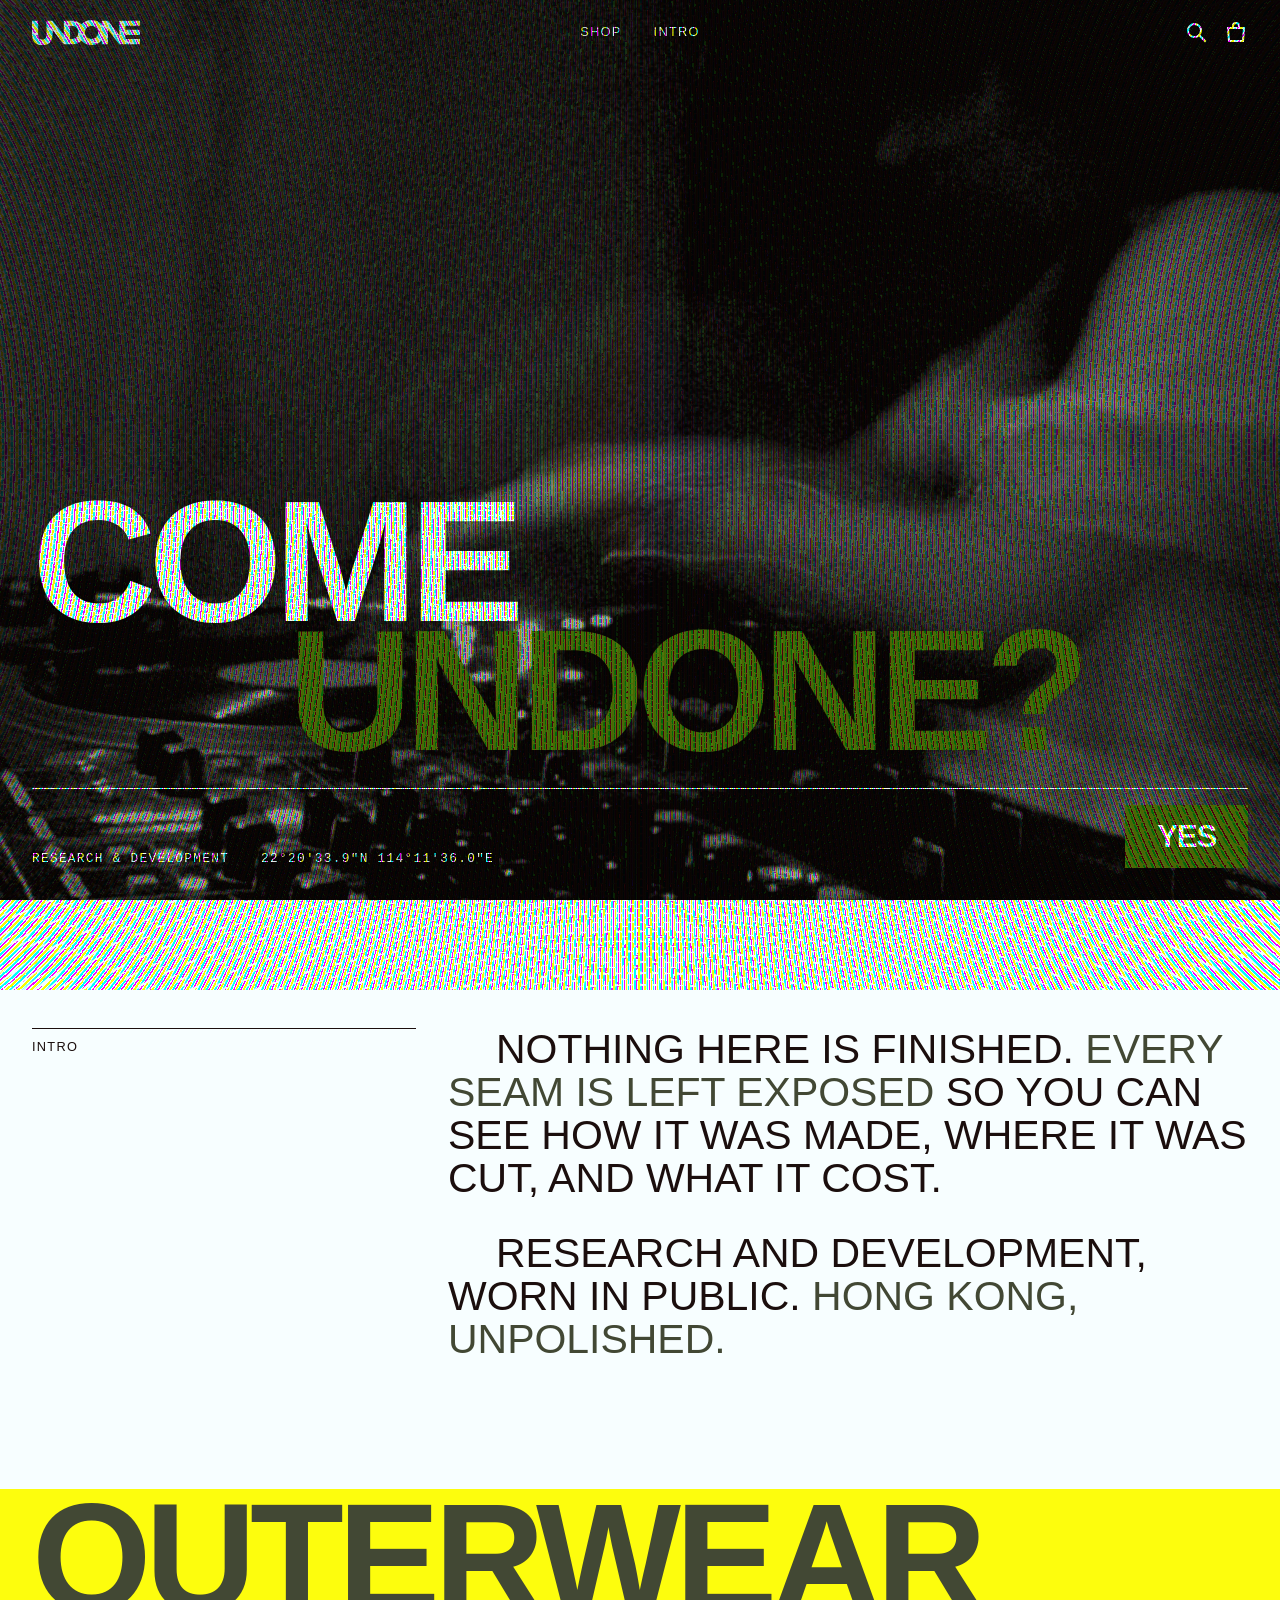
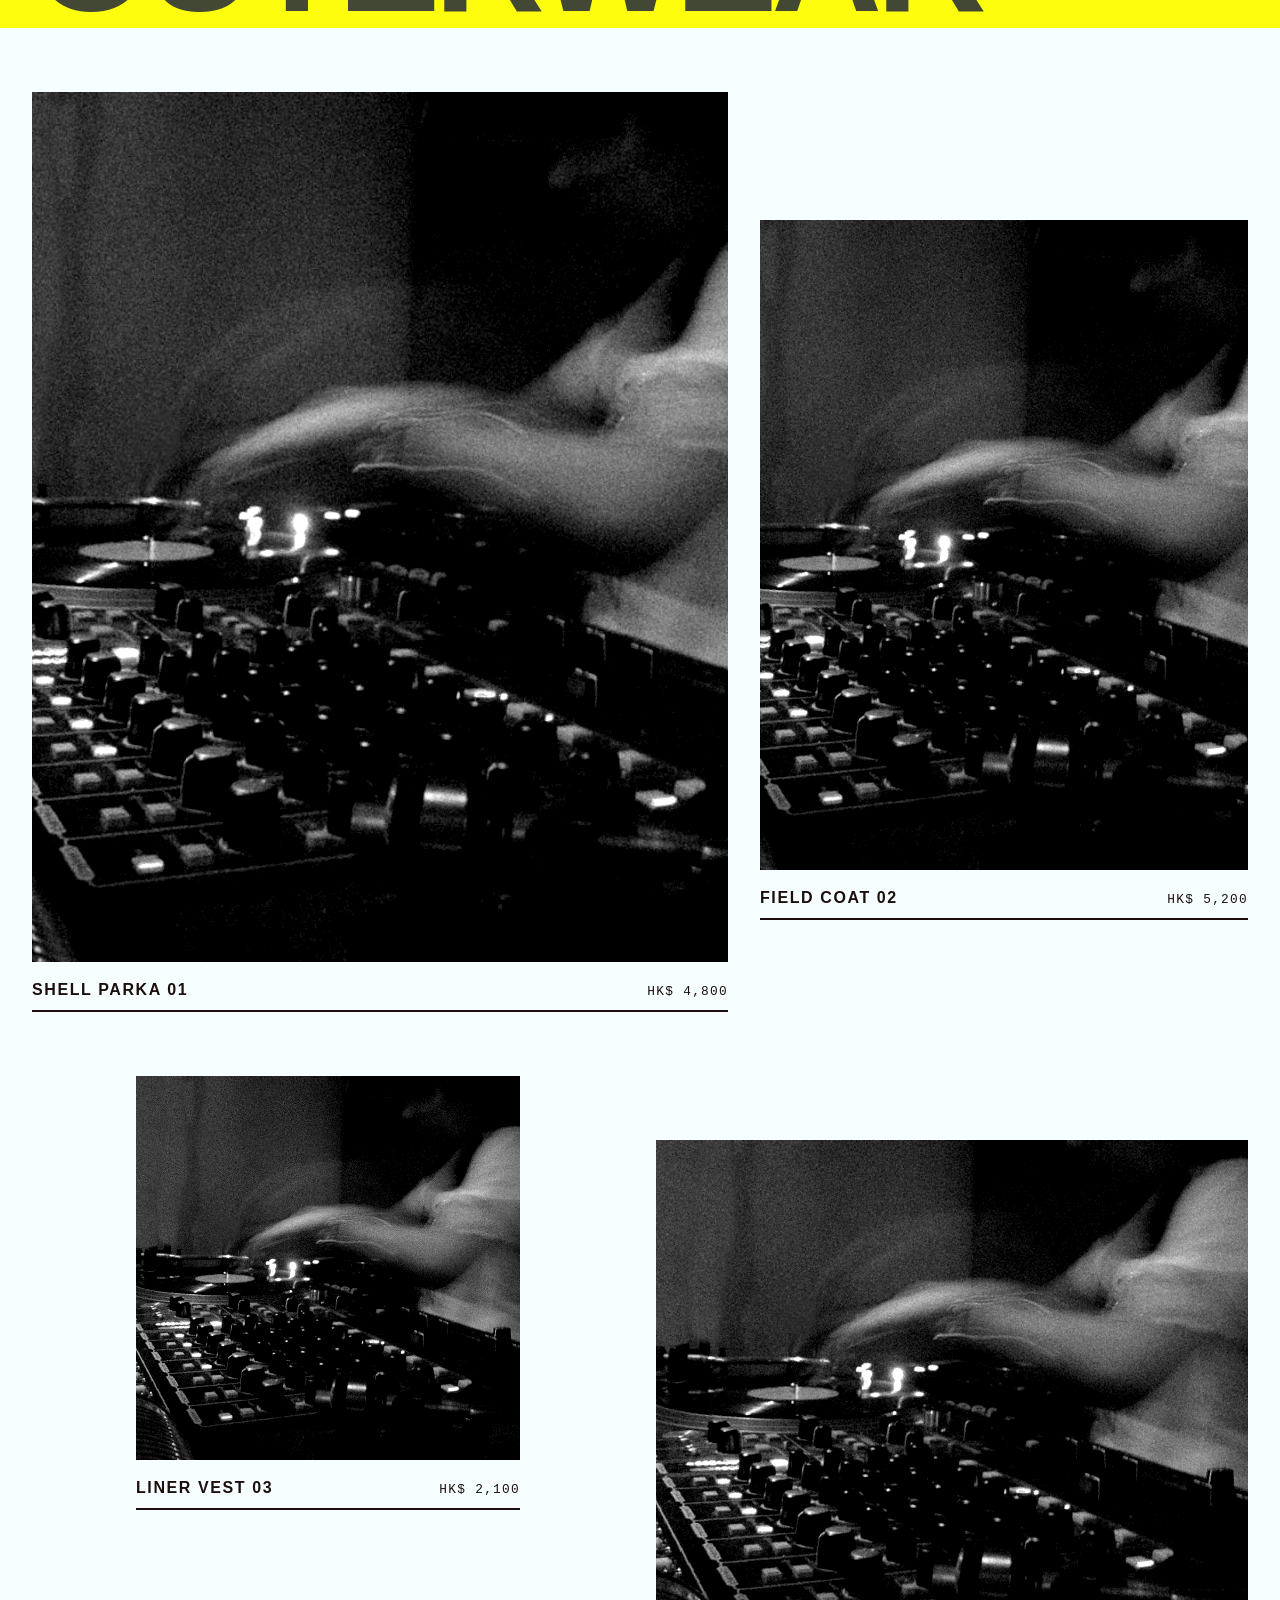
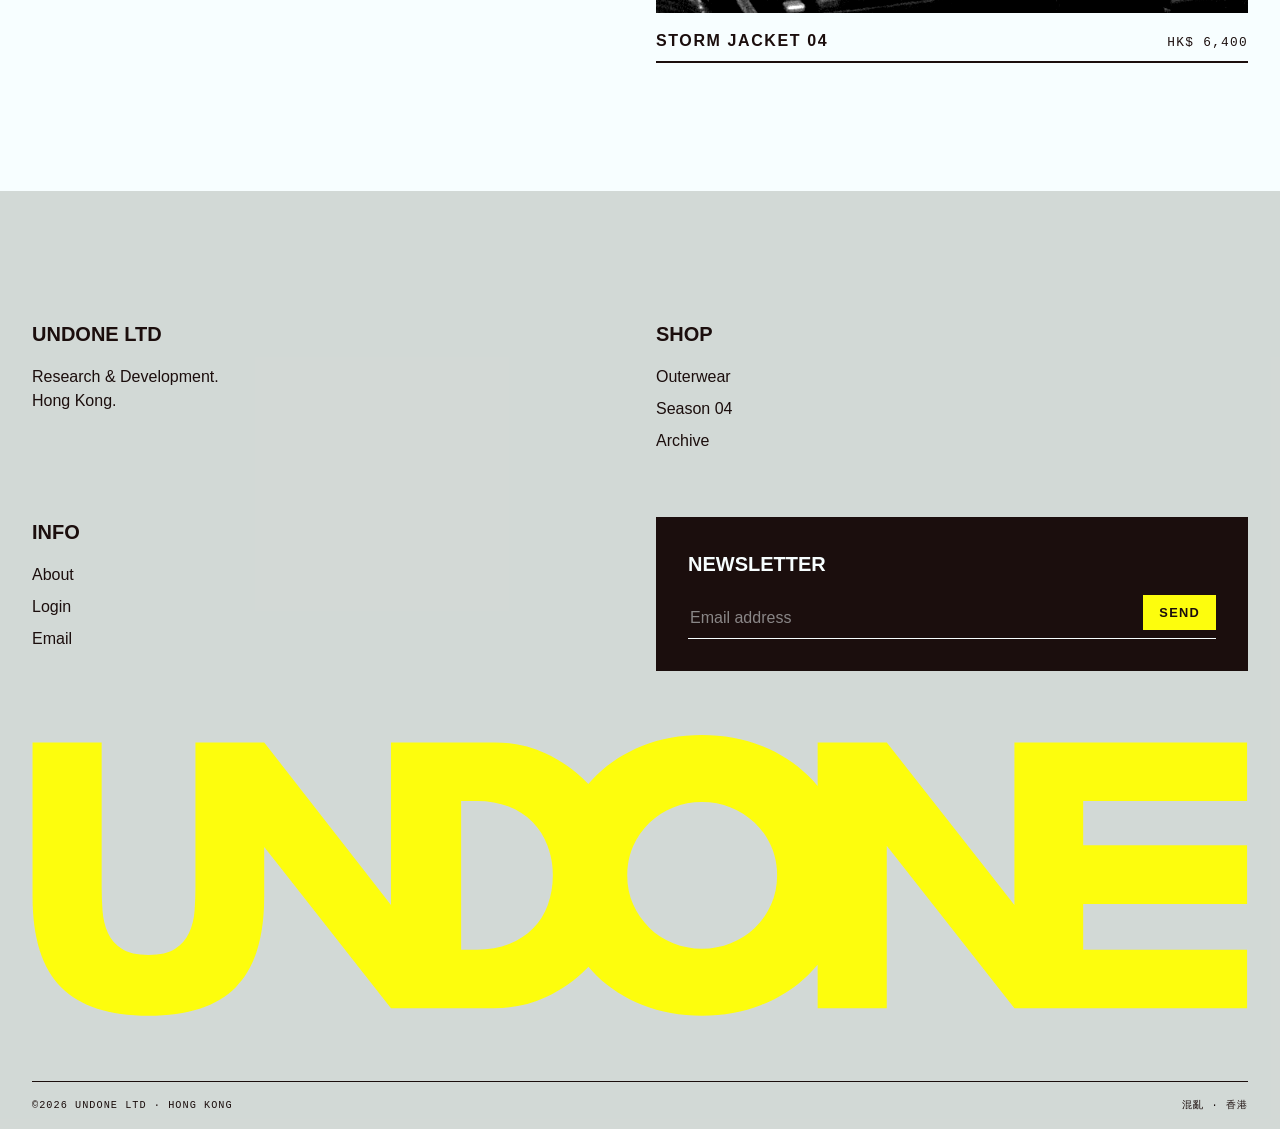
==== index-new.html @ 6b734c32 "new beta" ====
<!DOCTYPE html>
<html lang="en">
	<head>
		<meta charset="UTF-8">
		<meta name="viewport" content="width=device-width, initial-scale=1, viewport-fit=cover">
		<title>Undone Limited</title>
		<meta name="description" content="Undone Ltd — Research & Development. Hong Kong.">
		<meta name="robots" content="noindex">
		<link rel="canonical" href="https://undoneltd.com/">

		<meta name="color-scheme" content="light">
		<meta name="theme-color" content="#1B0E0D">

		<meta property="og:type" content="website">
		<meta property="og:url" content="https://undoneltd.com/">
		<meta property="og:title" content="Undone Limited">
		<meta property="og:description" content="Research & Development. Hong Kong.">
		<meta property="og:image" content="https://undoneltd.com/assets/img/undone-og.png">
		<meta property="og:image:width" content="1200">
		<meta property="og:image:height" content="630">
		<meta property="og:image:alt" content="Undone Limited logo">
		<meta name="twitter:card" content="summary_large_image">

		<link rel="icon" href="assets/favicon/favicon.ico" sizes="any">
		<link rel="icon" type="image/png" sizes="32x32" href="assets/favicon/favicon-32x32.png">
		<link rel="icon" type="image/png" sizes="16x16" href="assets/favicon/favicon-16x16.png">
		<link rel="apple-touch-icon" href="assets/favicon/apple-touch-icon.png">
		<link rel="manifest" href="assets/favicon/site.webmanifest">

		<link rel="preload" href="assets/fonts/ClashGrotesk-Bold.woff2" as="font" type="font/woff2" crossorigin>
		<link rel="stylesheet" href="assets/css/reset.css">
		<link rel="stylesheet" href="assets/css/style-new.css">
		<script src="assets/js/background.js" defer></script>
		<script src="assets/js/crt.js" defer></script>
		<script src="assets/js/main-new.js" defer></script>
	</head>
	<body>
		<header data-contents="nav">
			<a data-contents="brand" href="#" aria-label="Undone Limited — home"></a>
			<div data-contents="nav-links" role="navigation" aria-label="Primary">
				<a href="#shop">Shop</a>
				<a href="#intro">Intro</a>
			</div>
			<div data-contents="nav-icons">
				<a data-contents="icon-search" href="#" aria-label="Search"></a>
				<a data-contents="icon-cart" href="#" aria-label="Cart"></a>
			</div>
		</header>

		<main>
<!------------------------>
			<header data-contents="hero">
				<figure data-contents="hero-image">
					<img src="assets/img/anon.jpg" alt="" width="800" height="800" fetchpriority="high">
				</figure>
				<div data-contents="hero-content">
					<div data-contents="split-headline" role="heading" aria-level="1">
						<div>Come</div>
						<div>Undone?</div>
					</div>
					<div data-contents="hero-bar">
						<div data-contents="hero-meta">
							<p>Research & Development</p>
							<p>22°20'33.9"N 114°11'36.0"E</p>
						</div>
						<a data-contents="cta" href="#shop">Yes</a>
					</div>
				</div>
			</header>
<!------------------------>
			<article data-contents="intro" id="intro">
				<h2 data-contents="label">intro</h2>
				<div data-contents="statement">
					<p>Nothing here is finished.</p>
					<p data-contents="highlight">Every seam is left exposed</p>
					<p>so you can see how it was made, where it was cut, and what it cost.</p>
				</div>
				<div data-contents="statement">
					<p>Research and development, worn in public.</p>
					<p data-contents="highlight">Hong Kong, unpolished.</p>
				</div>
			</article>
<!------------------------>
			<div data-contents="divider">
				<h2>Outerwear</h2>
			</div>
<!------------------------>
			<div data-contents="products" id="shop">
				<article data-contents="product">
					<a href="#">
						<figure>
							<img src="assets/img/anon.jpg" alt="Shell Parka 01" width="800" height="800" loading="lazy">
							<p data-contents="badge">Quick View</p>
						</figure>
						<div data-contents="product-meta">
							<h3>Shell Parka 01</h3>
							<p>HK$ 4,800</p>
						</div>
					</a>
				</article>
				<article data-contents="product">
					<a href="#">
						<figure>
							<img src="assets/img/anon.jpg" alt="Field Coat 02" width="800" height="800" loading="lazy">
							<p data-contents="badge">Quick View</p>
						</figure>
						<div data-contents="product-meta">
							<h3>Field Coat 02</h3>
							<p>HK$ 5,200</p>
						</div>
					</a>
				</article>
				<article data-contents="product">
					<a href="#">
						<figure>
							<img src="assets/img/anon.jpg" alt="Liner Vest 03" width="800" height="800" loading="lazy">
							<p data-contents="badge">Quick View</p>
						</figure>
						<div data-contents="product-meta">
							<h3>Liner Vest 03</h3>
							<p>HK$ 2,100</p>
						</div>
					</a>
				</article>
				<article data-contents="product">
					<a href="#">
						<figure>
							<img src="assets/img/anon.jpg" alt="Storm Jacket 04" width="800" height="800" loading="lazy">
							<p data-contents="badge">Quick View</p>
						</figure>
						<div data-contents="product-meta">
							<h3>Storm Jacket 04</h3>
							<p>HK$ 6,400</p>
						</div>
					</a>
				</article>
			</div>
<!------------------------>
			<canvas data-contents="crt" aria-hidden="true"></canvas>
		</main>

		<footer data-contents="footer">
			<div>
				<h4>Undone Ltd</h4>
				<p>Research &amp; Development.</p>
				<p>Hong Kong.</p>
			</div>
			<div>
				<h4>Shop</h4>
				<div data-contents="footer-links">
					<a href="#shop">Outerwear</a>
					<a href="#">Season 04</a>
					<a href="#">Archive</a>
				</div>
			</div>
			<div>
				<h4>Info</h4>
				<div data-contents="footer-links">
					<a href="#intro">About</a>
					<a href="#">Login</a>
					<a href="#" data-u="info" data-d="undoneltd.com">Email</a>
				</div>
			</div>
			<form data-contents="newsletter" action="#" method="post">
				<h4>Newsletter</h4>
				<div data-contents="field">
					<input type="email" name="email" placeholder="Email address" aria-label="Email address" autocomplete="email" required>
					<button type="submit">Send</button>
				</div>
			</form>
			<div data-contents="ghost" aria-hidden="true"></div>
			<div data-contents="legal">
				<p>&copy;2026 Undone Ltd · Hong Kong</p><p>混亂 · 香港</p>
			</div>
		</footer>

		<div data-contents="noise" aria-hidden="true"></div>
	</body>
</html>
---- assets/css/style-new.css ----
/*==============================

Fonts (self-hosted, Fontshare / ITF Free Font License)

===============================*/

@font-face {
    font-family: "Clash Grotesk";
    src: url("../fonts/ClashGrotesk-Medium.woff2") format("woff2");
    font-weight: 500;
    font-display: swap;
}

@font-face {
    font-family: "Clash Grotesk";
    src: url("../fonts/ClashGrotesk-Bold.woff2") format("woff2");
    font-weight: 700;
    font-display: swap;
}

@font-face {
    font-family: "General Sans";
    src: url("../fonts/GeneralSans-Regular.woff2") format("woff2");
    font-weight: 400;
    font-display: swap;
}

@font-face {
    font-family: "General Sans";
    src: url("../fonts/GeneralSans-Medium.woff2") format("woff2");
    font-weight: 500;
    font-display: swap;
}

@font-face {
    font-family: "General Sans";
    src: url("../fonts/GeneralSans-Bold.woff2") format("woff2");
    font-weight: 700;
    font-display: swap;
}

/*==============================

Tokens

===============================*/

:root {
    /* Palette */
    --paper-rgb: 247 254 255;   /* #F7FEFF -  rgb(247 254 255) */
    --ink-rgb: 27 14 13;        /* #1B0E0D - rgb(27 14 13) */
    --accent-rgb: 76 106 11;     /* #4C6A0B  - rgb(76 106 11)*/
    --neon-rgb: 253 253 13;     /* #FDFD0D - rgb(253 253 13) */
    --deep-rgb: 66 72 52;       /* #424834  - rgb(66 72 52)*/
    --rule-rgb: 174 227 18;    /* #AEE312 - rgb(174 227 18) */

    --c-paper: rgb(var(--paper-rgb));
    --c-ink: rgb(var(--ink-rgb));
    --c-accent: rgb(var(--accent-rgb));
    --c-neon: rgb(var(--neon-rgb));
    --c-deep: rgb(var(--deep-rgb));
    --c-rule: rgb(var(--rule-rgb));
    --c-muted: rgb(var(--paper-rgb) / 0.5);
    --smoke: rgb(var(--deep-rgb) / 0.2);

    /* Scale: everything derives from these two */
    --unit: 1rem;
    --ratio: 1.25;

    --sp-1: calc(var(--unit) * 0.25);
    --sp-2: calc(var(--unit) * 0.5);
    --sp-3: var(--unit);
    --sp-4: calc(var(--unit) * 2);
    --sp-5: calc(var(--unit) * 4);
    --sp-6: calc(var(--unit) * 8);

    --fs-0: var(--unit);
    --fs--1: calc(var(--fs-0) / var(--ratio));
    --fs--2: calc(var(--fs--1) / var(--ratio));
    --fs-1: calc(var(--fs-0) * var(--ratio));
    --fs-2: calc(var(--fs-1) * var(--ratio));
    --fs-3: calc(var(--fs-2) * var(--ratio));
    --fs-4: calc(var(--fs-3) * var(--ratio));
    --fs-5: calc(var(--fs-4) * var(--ratio));

    --fs-hero: 13.5vw;
    --fs-divider: 12vw;
    --indent-hero: 20vw;
    --indent-text: calc(var(--unit) * 3);

    --gutter: var(--sp-4);
    --nav-h: var(--sp-5);
    --icon: calc(var(--unit) * 1.5);
    --rule: calc(var(--unit) / 16);
    --underline: calc(var(--rule) * 2);

    /* Typography */
    --font-display: "Clash Grotesk", "Helvetica Neue", sans-serif;
    --font-body: "General Sans", "Helvetica Neue", sans-serif;
    --font-mono: ui-monospace, "SF Mono", Menlo, monospace;
    --lh-split: 0.75;
    --lh-display: 0.85;
    --lh-body: 1.5;
    --track-split: -0.05em;
    --track-display: -0.04em;
    --track-wide: 0.1em;

    /* Motion */
    --t-fast: 150ms;
    --t-slow: 300ms;
    --ease-out: cubic-bezier(0.165, 0.84, 0.44, 1);
    --bg-trans: calc(0.3ms * var(--bg-t, 800));
    --bg-ease: linear(0, 0.108, 0.328, 0.555, 0.742, 0.875, 0.959, 1.005, 1.024, 1.028, 1.025, 1.018, 1.012, 1.007, 1.003, 1.001, 1, 0.999, 0.999, 0.999, 1);

    /* Texture & imagery */
    --img-filter: grayscale(1) contrast(1.35);
    --noise-opacity: 0.17;
    --crt-opacity: 0.17;
    --noise: url("data:image/svg+xml,%3Csvg xmlns='http://www.w3.org/2000/svg' width='256' height='256'%3E%3Cfilter id='n'%3E%3CfeTurbulence type='fractalNoise' baseFrequency='0.9' numOctaves='3' stitchTiles='stitch'/%3E%3C/filter%3E%3Crect width='100%25' height='100%25' filter='url(%23n)'/%3E%3C/svg%3E");
    --icon-search: url("data:image/svg+xml,%3Csvg xmlns='http://www.w3.org/2000/svg' viewBox='0 0 24 24' fill='none' stroke='black' stroke-width='2' stroke-linecap='square'%3E%3Ccircle cx='10.5' cy='10.5' r='6.5'/%3E%3Cpath d='M15.5 15.5 21 21'/%3E%3C/svg%3E");
    --icon-cart: url("data:image/svg+xml,%3Csvg xmlns='http://www.w3.org/2000/svg' viewBox='0 0 24 24' fill='none' stroke='black' stroke-width='2' stroke-linecap='square'%3E%3Cpath d='M4 8h16l-1 13H5z'/%3E%3Cpath d='M9 8V6a3 3 0 0 1 6 0v2'/%3E%3C/svg%3E");
}

@media (width < 35rem) {
    :root {
        --fs-hero: 16vw;
        --gutter: var(--sp-3);
        --nav-h: calc(var(--unit) * 3.5);
    }
}

@media (width > 80rem) {
    :root {
        --unit: 1.125rem;
        --gutter: calc(var(--unit) * 3);
    }
}

/*==============================

Base

===============================*/

html {
    background-color: var(--c-paper);
    color: var(--c-ink);
    font-family: var(--font-body);
    font-size: 100%;
    line-height: var(--lh-body);
    text-rendering: optimizeLegibility;
}

body {
    overflow-x: clip;
}

a {
    color: inherit;
    text-decoration: none;
}

img {
    width: 100%;
    height: 100%;
    object-fit: cover;
    filter: var(--img-filter);
}

:focus-visible {
    outline: var(--underline) solid var(--c-accent);
    outline-offset: var(--sp-1);
}

/*==============================

Background animation (from style.css)

===============================*/

body::before {
    content: "";
    position: fixed;
    inset: 0;
    z-index: -10;
    background-color: var(--smoke);
    mask: url("../../assets/img/logo4.svg") no-repeat;
    mask-size: auto calc(var(--bg-zoom, 3) * 30%);
    mask-position: var(--bg-x, 50%) var(--bg-y, 50%);
    transform: rotate(180deg);
    transition:
        mask-position var(--bg-trans) var(--bg-ease),
        mask-size var(--bg-trans) var(--bg-ease);
}

body::after {
    content: "";
    position: fixed;
    inset: 0;
    z-index: -5;
    pointer-events: none;
    -webkit-backdrop-filter: blur(var(--bg-b, 40px));
    backdrop-filter: blur(var(--bg-b, 40px));
    transition: backdrop-filter var(--bg-trans) var(--bg-ease);
}

main::before {
    content: "";
    position: fixed;
    inset: 0;
    z-index: -1;
    background-color: var(--smoke);
    mask: url("../../assets/img/logo4.svg") no-repeat;
    mask-size: auto calc(var(--bg-zoom, 3) * 50%);
    mask-position: var(--bg-x, 50%) var(--bg-y, 50%);
    transition:
        mask-position var(--bg-trans) var(--bg-ease),
        mask-size var(--bg-trans) var(--bg-ease);
}

[data-contents="crt"] {
    --crt-overscan: 10;
    position: fixed;
    top: calc(-1 * var(--crt-overscan) * var(--vh-lock, 100lvh) / 100);
    left: calc(-1 * var(--crt-overscan) * 100lvw / 100);
    width: calc(100lvw * (1 + 2 * var(--crt-overscan) / 100));
    height: calc(var(--vh-lock, 100lvh) * (1 + 2 * var(--crt-overscan) / 100));
    max-width: none;
    z-index: 100;
    pointer-events: none;
    opacity: var(--crt-opacity);
    mix-blend-mode: color-dodge;
}

[data-contents="crt"][data-gl] {
    background-image: none;
}

/*==============================

Texture overlay

===============================*/

[data-contents="noise"] {
    position: fixed;
    inset: 0;
    width: 100lvw;
    height: var(--vh-lock, 100lvh);
    z-index: 50;
    pointer-events: none;
    opacity: var(--noise-opacity);
    mix-blend-mode: multiply;
    background-image: var(--noise);
}

/*==============================

Navigation

===============================*/

[data-contents="nav"] {
    position: fixed;
    inset: 0 0 auto;
    z-index: 40;
    height: var(--nav-h);
    display: grid;
    grid-template-columns: 1fr auto 1fr;
    align-items: center;
    padding-inline: var(--gutter);
    color: var(--c-paper);
    mix-blend-mode: difference;
}

[data-contents="brand"] {
    justify-self: start;
    height: var(--fs-2);
    aspect-ratio: 441 / 102;
    background-color: currentColor;
    mask: url("../img/logo5.svg") left center / contain no-repeat;
}

[data-contents="nav-links"] {
    display: flex;
    gap: var(--sp-4);
    font-size: var(--fs--1);
    font-weight: 500;
    letter-spacing: var(--track-wide);
    text-transform: uppercase;
}

[data-contents="nav-icons"] {
    justify-self: end;
    display: flex;
    gap: var(--sp-3);
}

[data-contents^="icon-"] {
    width: var(--icon);
    height: var(--icon);
    background-color: currentColor;
    mask: var(--glyph) center / contain no-repeat;
}

[data-contents="icon-search"] { --glyph: var(--icon-search); }
[data-contents="icon-cart"]   { --glyph: var(--icon-cart); }

/* Neon underline links */
:is([data-contents="nav-links"], [data-contents="footer-links"]) a {
    position: relative;
    width: fit-content;
}

:is([data-contents="nav-links"], [data-contents="footer-links"]) a::after {
    content: "";
    position: absolute;
    inset: auto 0 calc(-1 * var(--sp-1));
    height: var(--underline);
    background-color: var(--c-neon);
    transform: scaleX(0);
    transform-origin: right;
    transition: transform var(--t-slow) var(--ease-out);
}

:is([data-contents="nav-links"], [data-contents="footer-links"]) a:is(:hover, :focus-visible)::after {
    transform: scaleX(1);
    transform-origin: left;
}

/*==============================

Hero

===============================*/

[data-contents="hero"] {
    position: relative;
    min-height: 100vh;
    min-height: var(--vh-static, 100svh);
    display: grid;
    align-content: end;
    padding: var(--nav-h) var(--gutter) var(--gutter);
    background-color: var(--c-ink);
    color: var(--c-paper);
    overflow: hidden;
}

[data-contents="hero-image"] {
    position: absolute;
    inset: 0 0 auto;
    height: 100vh;
    height: var(--vh-lock, 100lvh);
}

[data-contents="hero-image"] img {
    object-position: center top;
    opacity: 0.6;
}

[data-contents="hero-content"] {
    position: relative;
}

[data-contents="split-headline"] {
    font-family: var(--font-display);
    font-weight: 700;
    font-size: var(--fs-hero);
    line-height: var(--lh-split);
    letter-spacing: var(--track-split);
    text-transform: uppercase;
    white-space: nowrap;
}

[data-contents="split-headline"] > :nth-child(2) {
    padding-left: var(--indent-hero);
    color: var(--c-accent);
}

[data-contents="hero-bar"] {
    display: flex;
    flex-wrap: wrap;
    justify-content: space-between;
    align-items: end;
    gap: var(--sp-3);
    margin-top: var(--sp-4);
    padding-top: var(--sp-3);
    border-top: var(--rule) solid var(--c-paper);
}

[data-contents="hero-meta"] {
    display: flex;
    flex-wrap: wrap;
    gap: var(--sp-2) var(--sp-4);
    font-family: var(--font-mono);
    font-size: var(--fs--1);
    letter-spacing: var(--track-wide);
    text-transform: uppercase;
}

[data-contents="cta"] {
    padding: var(--sp-3) var(--sp-4);
    background-color: var(--c-accent);
    color: var(--c-paper);
    font-family: var(--font-display);
    font-weight: 700;
    font-size: var(--fs-3);
    line-height: 1;
    letter-spacing: var(--track-display);
    text-transform: uppercase;
    transition:
        background-color var(--t-fast) var(--ease-out),
        color var(--t-fast) var(--ease-out);
}

[data-contents="cta"]:is(:hover, :focus-visible) {
    background-color: var(--c-neon);
    color: var(--c-ink);
}

/*==============================

Manifesto

===============================*/

[data-contents="intro"] {
    display: grid;
    grid-template-columns: repeat(12, 1fr);
    gap: var(--sp-4) var(--gutter);
    padding: var(--sp-6) var(--gutter);
}

[data-contents="label"] {
    grid-column: 1 / span 4;
    align-self: start;
    padding-top: var(--sp-2);
    border-top: var(--rule) solid var(--c-ink);
    font-size: var(--fs--1);
    font-weight: 500;
    letter-spacing: var(--track-wide);
    text-transform: uppercase;
}

[data-contents="statement"] {
    grid-column: 5 / -1;
    font-family: var(--font-display);
    font-weight: 500;
    font-size: clamp(var(--fs-3), 3.2vw, var(--fs-5));
    line-height: 1.05;
    text-transform: uppercase;
    text-indent: var(--indent-text);
}

[data-contents="statement"] > p {
    display: inline;
}

[data-contents="highlight"] {
    color: var(--c-deep);
}

/*==============================

Category divider

===============================*/

[data-contents="divider"] {
    padding-block: var(--sp-1);
    background-color: var(--c-neon);
    overflow: hidden;
}

[data-contents="divider"] h2 {
    padding-inline: var(--gutter);
    color: var(--c-deep);
    font-family: var(--font-display);
    font-weight: 700;
    font-size: var(--fs-divider);
    line-height: var(--lh-display);
    letter-spacing: var(--track-display);
    text-transform: uppercase;
    white-space: nowrap;
}

/*==============================

Product grid

===============================*/

[data-contents="products"] {
    display: grid;
    grid-template-columns: repeat(12, 1fr);
    align-items: start;
    gap: var(--sp-5) var(--gutter);
    padding: var(--sp-5) var(--gutter) var(--sp-6);
}

[data-contents="product"]:nth-child(4n + 1) { grid-column: 1 / span 7; --aspect: 4 / 5; }
[data-contents="product"]:nth-child(4n + 2) { grid-column: 8 / span 5; --aspect: 3 / 4; margin-top: var(--sp-6); }
[data-contents="product"]:nth-child(4n + 3) { grid-column: 2 / span 4; --aspect: 1; }
[data-contents="product"]:nth-child(4n + 4) { grid-column: 7 / span 6; --aspect: 5 / 4; margin-top: var(--sp-5); }

[data-contents="product"] > a {
    display: block;
}

[data-contents="product"] figure {
    position: relative;
    aspect-ratio: var(--aspect);
    overflow: hidden;
    background-color: var(--c-ink);
}

[data-contents="product"] img {
    transform: scale(1.05);
    transition: transform var(--t-slow) var(--ease-out);
}

[data-contents="product-meta"] {
    display: flex;
    justify-content: space-between;
    align-items: baseline;
    gap: var(--sp-3);
    margin-top: var(--sp-2);
    padding-block: var(--sp-2);
    border-bottom: var(--underline) solid var(--c-ink);
    transition: border-color var(--t-fast) var(--ease-out);
}

[data-contents="product-meta"] h3 {
    font-size: var(--fs-0);
    font-weight: 700;
    letter-spacing: var(--track-wide);
    text-transform: uppercase;
}

[data-contents="product-meta"] p {
    font-family: var(--font-mono);
    font-size: var(--fs--1);
    letter-spacing: var(--track-wide);
}

[data-contents="product"]:is(:hover, :focus-within) img {
    transform: scale(1);
}

[data-contents="product"]:is(:hover, :focus-within) [data-contents="product-meta"] {
    border-color: var(--c-accent);
}

/* Neon interaction badge */
[data-contents="badge"] {
    position: absolute;
    top: var(--sp-3);
    right: var(--sp-3);
    padding: var(--sp-1) var(--sp-2);
    border-radius: 0;
    background-color: var(--c-neon);
    color: var(--c-ink);
    font-size: var(--fs--2);
    font-weight: 700;
    letter-spacing: var(--track-wide);
    text-transform: uppercase;
    opacity: 0;
    transition: opacity var(--t-slow) ease-in-out;
}

[data-contents="product"]:is(:hover, :focus-within) [data-contents="badge"] {
    opacity: 1;
}

/*==============================

Footer

===============================*/

[data-contents="footer"] {
    display: grid;
    grid-template-columns: repeat(4, 1fr);
    gap: var(--sp-5) var(--gutter);
    padding: var(--sp-6) var(--gutter) var(--sp-3);
    padding-bottom: max(var(--sp-3), env(safe-area-inset-bottom));
    background-color: rgb(var(--deep-rgb) / 0.2);
}

[data-contents="footer"] h4 {
    margin-bottom: var(--sp-3);
    font-size: var(--fs-1);
    font-weight: 700;
    text-transform: uppercase;
}

[data-contents="footer-links"] {
    display: flex;
    flex-direction: column;
    gap: var(--sp-2);
}

[data-contents="newsletter"] {
    padding: var(--sp-4);
    background-color: var(--c-ink);
    color: var(--c-paper);
}

[data-contents="field"] {
    display: flex;
    align-items: end;
    gap: var(--sp-2);
    border-bottom: var(--rule) solid var(--c-paper);
    transition: border-color var(--t-fast) var(--ease-out);
}

[data-contents="field"]:focus-within {
    border-color: var(--c-neon);
}

[data-contents="field"] input {
    flex: 1;
    min-width: 0;
    padding-block: var(--sp-2);
    border: 0;
    background: transparent;
    color: inherit;
    outline: none;
}

[data-contents="field"] input::placeholder {
    color: var(--c-muted);
}

[data-contents="field"] button {
    margin-bottom: var(--sp-2);
    padding: var(--sp-2) var(--sp-3);
    border: 0;
    background-color: var(--c-neon);
    color: var(--c-ink);
    font-size: var(--fs--1);
    font-weight: 700;
    letter-spacing: var(--track-wide);
    text-transform: uppercase;
    cursor: pointer;
    transition: background-color var(--t-fast) var(--ease-out);
}

[data-contents="field"] button:is(:hover, :focus-visible) {
    background-color: var(--c-paper);
}

[data-contents="ghost"] {
    grid-column: 1 / -1;
    width: 100%;
    aspect-ratio: 441 / 102;
    background-color: var(--c-neon);
    mask: url("../img/logo5.svg") center / contain no-repeat;
}

[data-contents="legal"] {
    grid-column: 1 / -1;
    display: flex;
    flex-wrap: wrap;
    justify-content: space-between;
    gap: var(--sp-2);
    padding-top: var(--sp-3);
    border-top: var(--rule) solid var(--c-ink);
    font-family: var(--font-mono);
    font-size: var(--fs--2);
    letter-spacing: var(--track-wide);
    text-transform: uppercase;
}

/*==============================

Breakpoints: mobile < 35rem · tablet/laptop 35–80rem · desktop > 80rem

===============================*/

@media (width < 35rem) {
    [data-contents="nav-links"] {
        gap: var(--sp-3);
    }

    [data-contents="hero-bar"] {
        flex-direction: column;
        align-items: stretch;
    }

    [data-contents="cta"] {
        text-align: center;
    }

    [data-contents="intro"] > *,
    [data-contents="products"] > [data-contents="product"] {
        grid-column: 1 / -1;
        margin-top: 0;
    }

    [data-contents="footer"] {
        grid-template-columns: 1fr;
    }
}

@media (35rem <= width <= 80rem) {
    [data-contents="footer"] {
        grid-template-columns: repeat(2, 1fr);
    }
}

@media (prefers-reduced-motion: reduce) {
    *, *::before, *::after {
        transition-duration: 0ms !important;
    }
}
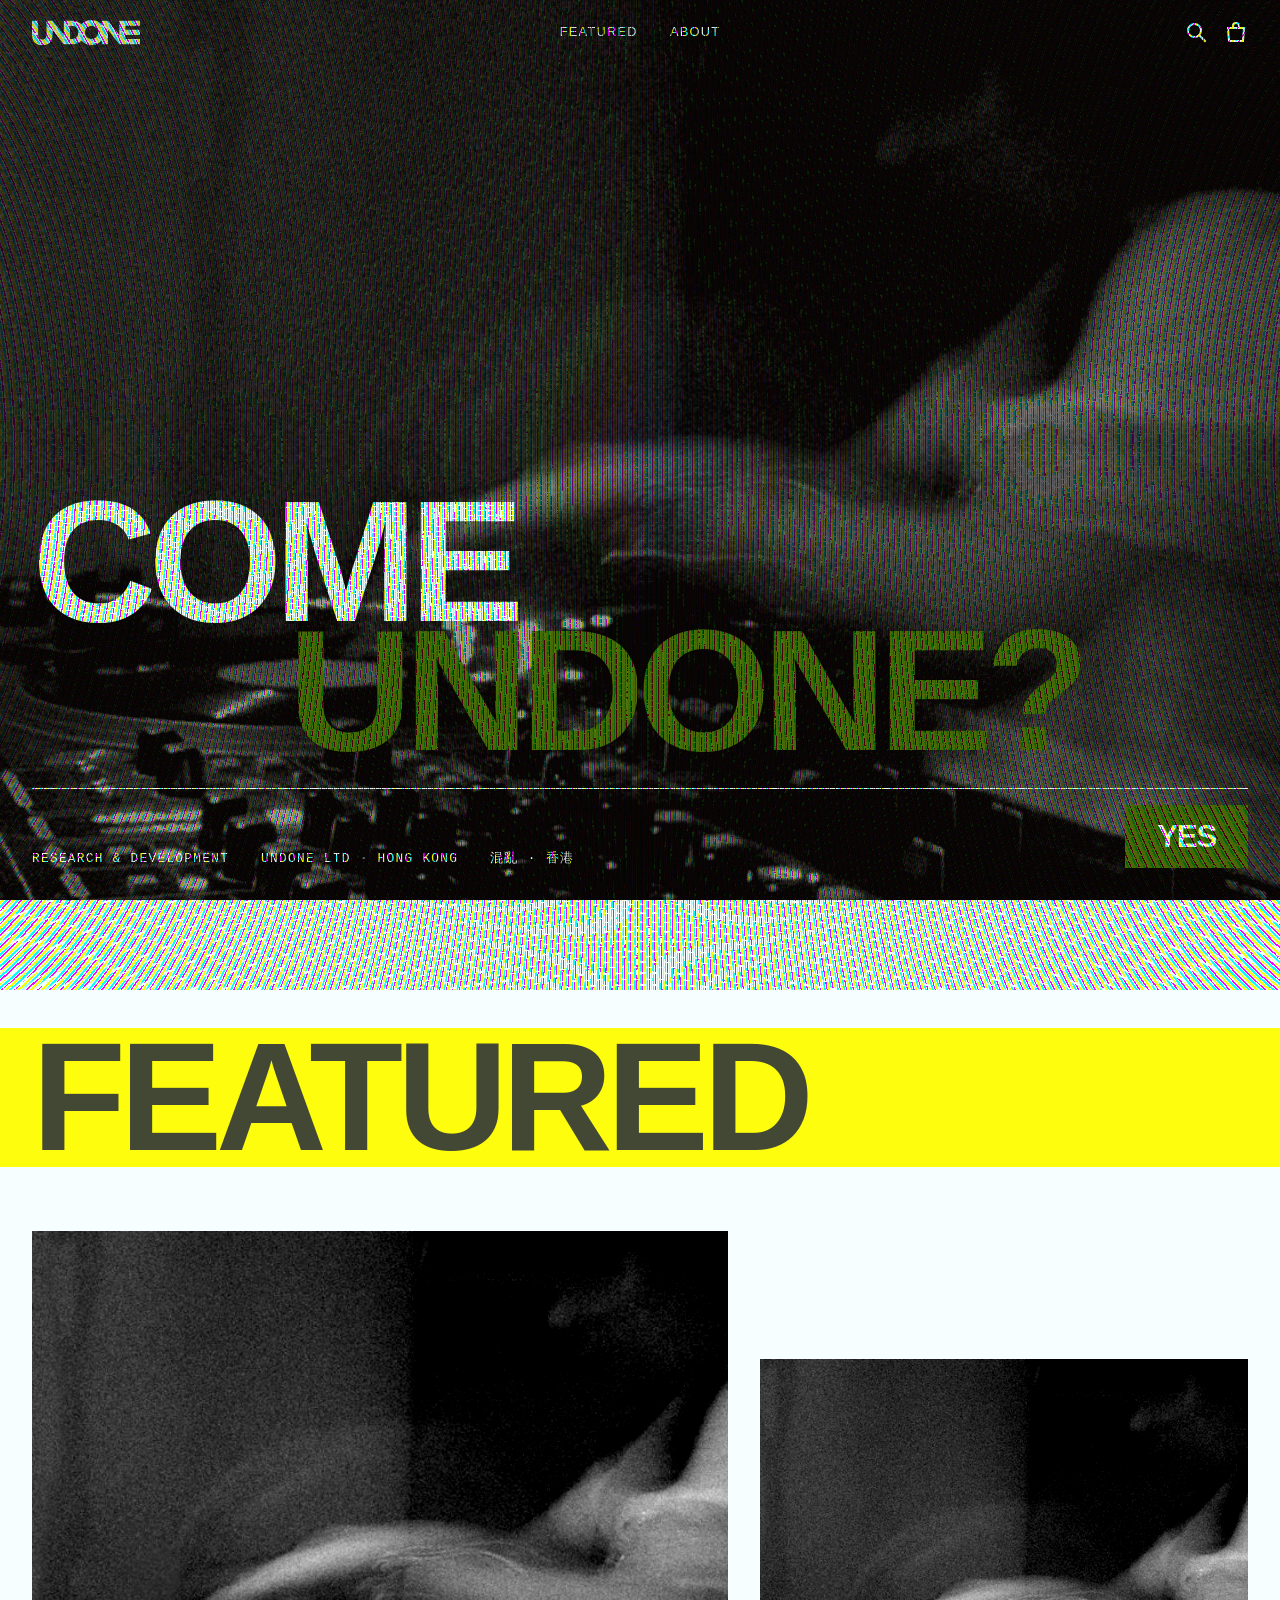
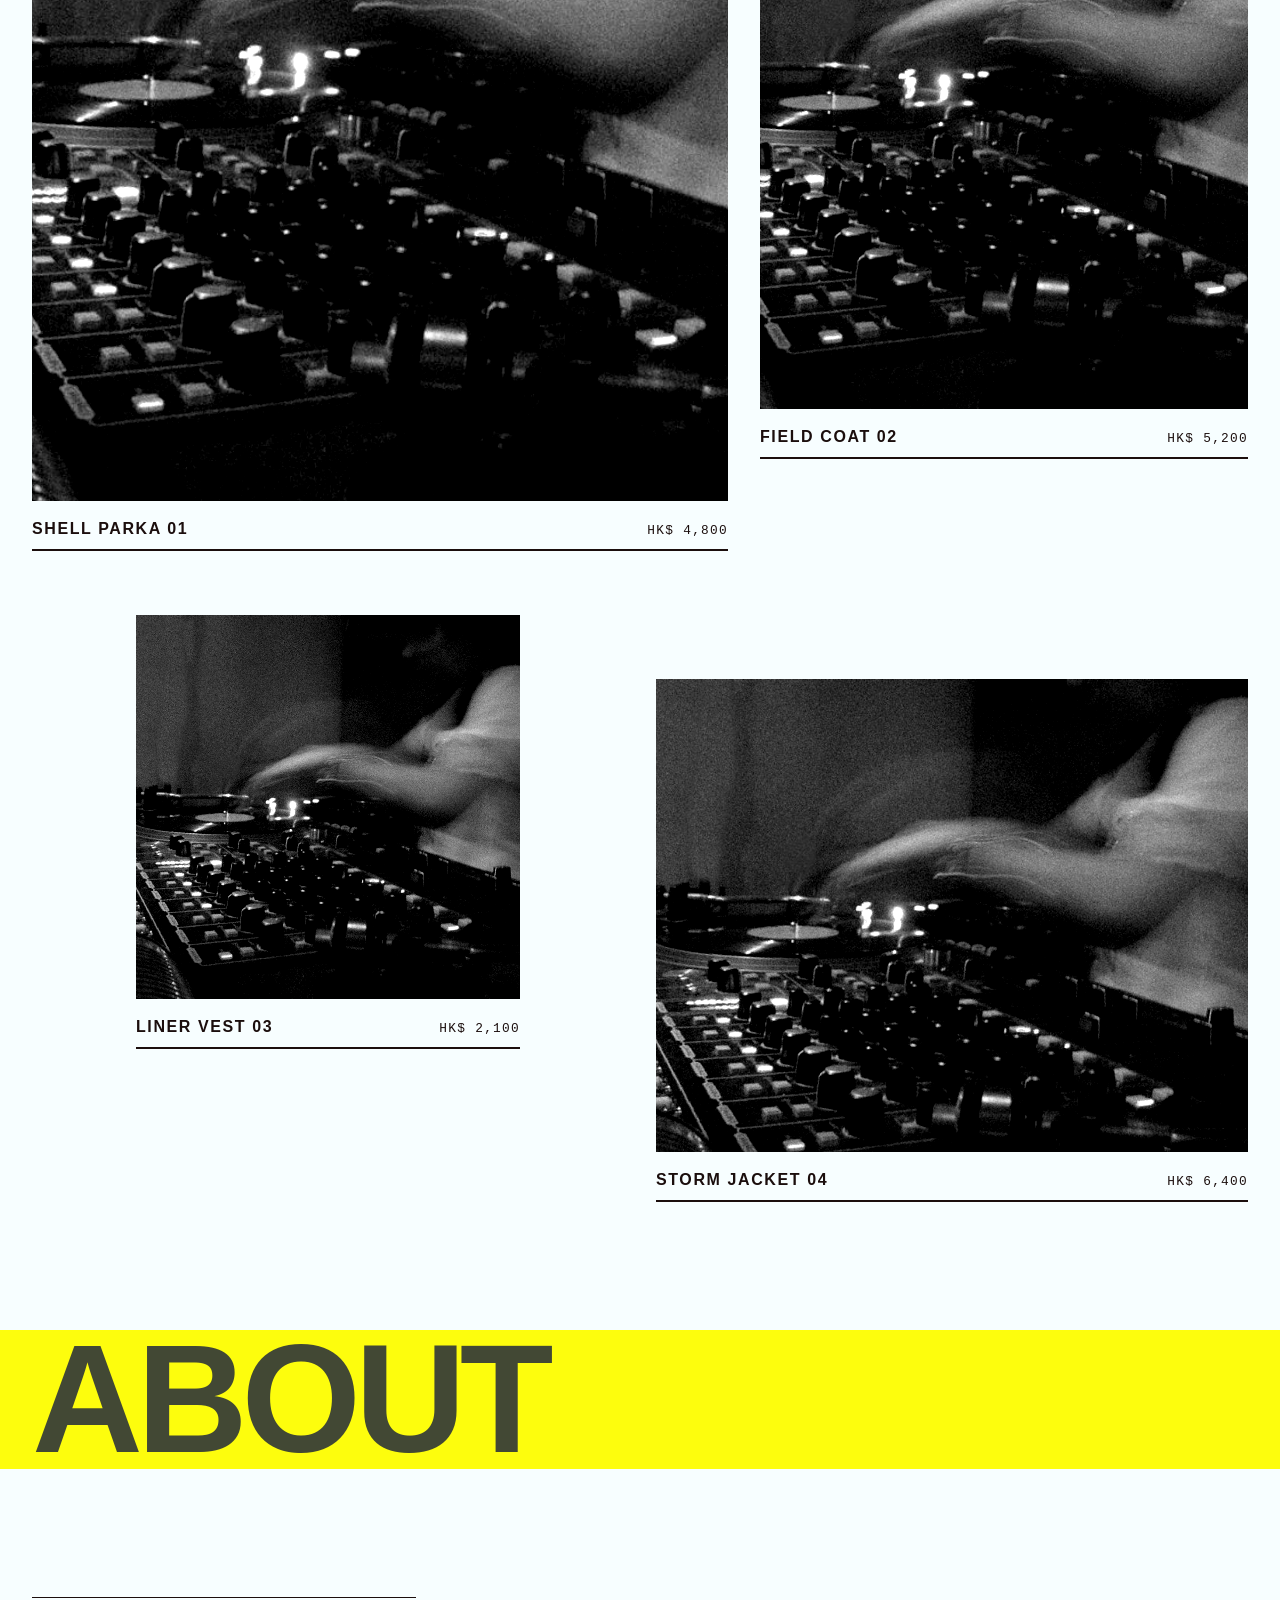
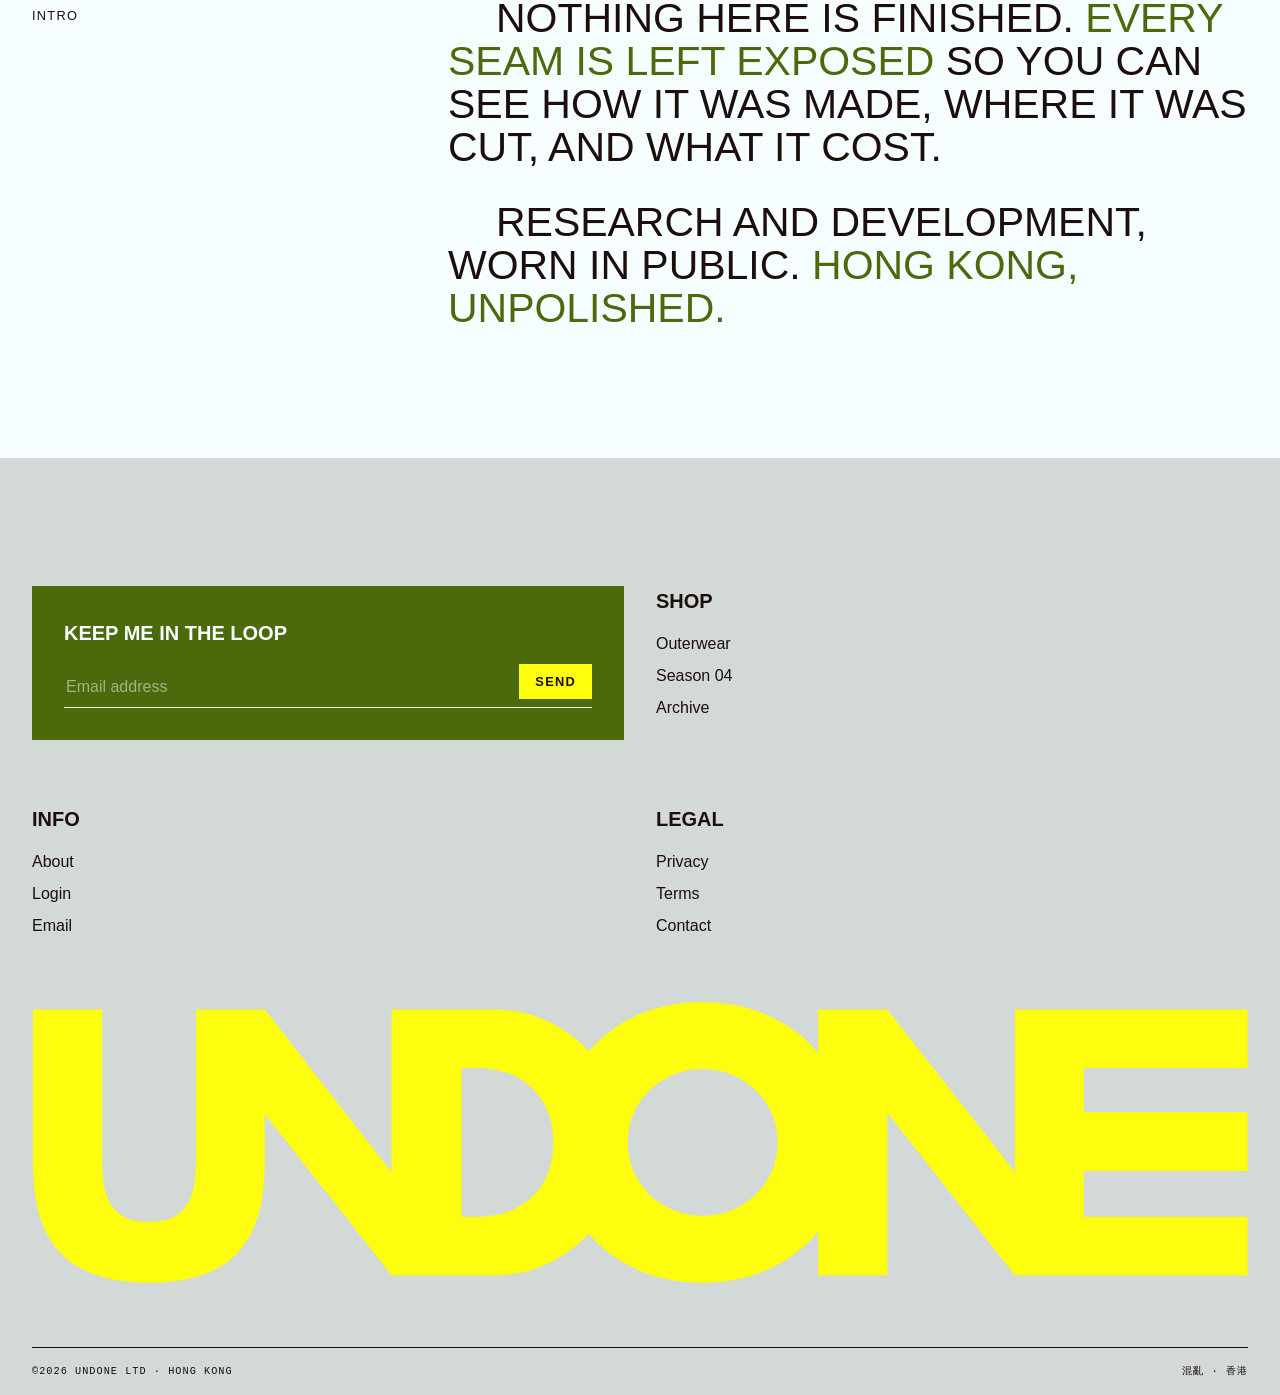
==== commit a2034fee: "updated fonts" ====
--- a/index-new.html
+++ b/index-new.html
@@ -27,7 +27,7 @@
 		<link rel="apple-touch-icon" href="assets/favicon/apple-touch-icon.png">
 		<link rel="manifest" href="assets/favicon/site.webmanifest">
 
-		<link rel="preload" href="assets/fonts/ClashGrotesk-Bold.woff2" as="font" type="font/woff2" crossorigin>
+		<link rel="preload" href="assets/fonts/Futura-Bold.woff2" as="font" type="font/woff2" crossorigin>
 		<link rel="stylesheet" href="assets/css/reset.css">
 		<link rel="stylesheet" href="assets/css/style-new.css">
 		<script src="assets/js/background.js" defer></script>
@@ -38,8 +38,8 @@
 		<header data-contents="nav">
 			<a data-contents="brand" href="#" aria-label="Undone Limited — home"></a>
 			<div data-contents="nav-links" role="navigation" aria-label="Primary">
-				<a href="#shop">Shop</a>
-				<a href="#intro">Intro</a>
+				<a href="#featured">Featured</a>
+				<a href="#intro">About</a>
 			</div>
 			<div data-contents="nav-icons">
 				<a data-contents="icon-search" href="#" aria-label="Search"></a>
@@ -60,29 +60,17 @@
 					</div>
 					<div data-contents="hero-bar">
 						<div data-contents="hero-meta">
-							<p>Research & Development</p>
-							<p>22°20'33.9"N 114°11'36.0"E</p>
+							<p> Research & Development</p>
+							<p>Undone Ltd · Hong Kong</p>
+							<p>混亂 · 香港</p>
 						</div>
-						<a data-contents="cta" href="#shop">Yes</a>
+						<a data-contents="cta" href="#featured">Yes</a>
 					</div>
 				</div>
 			</header>
 <!------------------------>
-			<article data-contents="intro" id="intro">
-				<h2 data-contents="label">intro</h2>
-				<div data-contents="statement">
-					<p>Nothing here is finished.</p>
-					<p data-contents="highlight">Every seam is left exposed</p>
-					<p>so you can see how it was made, where it was cut, and what it cost.</p>
-				</div>
-				<div data-contents="statement">
-					<p>Research and development, worn in public.</p>
-					<p data-contents="highlight">Hong Kong, unpolished.</p>
-				</div>
-			</article>
-<!------------------------>
-			<div data-contents="divider">
-				<h2>Outerwear</h2>
+			<div data-contents="divider" id="featured">
+				<h2>Featured</h2>
 			</div>
 <!------------------------>
 			<div data-contents="products" id="shop">
@@ -136,15 +124,33 @@
 				</article>
 			</div>
 <!------------------------>
+			<div data-contents="divider"  id="intro">
+				<h2>About</h2>
+			</div>
+			<article data-contents="intro">
+				<h2 data-contents="label">intro</h2>
+				<div data-contents="statement">
+					<p>Nothing here is finished.</p>
+					<p data-contents="highlight">Every seam is left exposed</p>
+					<p>so you can see how it was made, where it was cut, and what it cost.</p>
+				</div>
+				<div data-contents="statement">
+					<p>Research and development, worn in public.</p>
+					<p data-contents="highlight">Hong Kong, unpolished.</p>
+				</div>
+			</article>
+<!------------------------>
 			<canvas data-contents="crt" aria-hidden="true"></canvas>
 		</main>
 
 		<footer data-contents="footer">
-			<div>
-				<h4>Undone Ltd</h4>
-				<p>Research &amp; Development.</p>
-				<p>Hong Kong.</p>
-			</div>
+			<form data-contents="newsletter" action="#" method="post">
+				<h4>Keep me in the loop</h4>
+				<div data-contents="field">
+					<input type="email" name="email" placeholder="Email address" aria-label="Email address" autocomplete="email" required>
+					<button type="submit">Send</button>
+				</div>
+			</form>
 			<div>
 				<h4>Shop</h4>
 				<div data-contents="footer-links">
@@ -161,16 +167,17 @@
 					<a href="#" data-u="info" data-d="undoneltd.com">Email</a>
 				</div>
 			</div>
-			<form data-contents="newsletter" action="#" method="post">
-				<h4>Newsletter</h4>
-				<div data-contents="field">
-					<input type="email" name="email" placeholder="Email address" aria-label="Email address" autocomplete="email" required>
-					<button type="submit">Send</button>
+			<div>
+				<h4>Legal</h4>
+				<div data-contents="footer-links">
+					<a href="#">Privacy</a>
+					<a href="#">Terms</a>
+					<a href="#">Contact</a>
 				</div>
-			</form>
+			</div>
 			<div data-contents="ghost" aria-hidden="true"></div>
 			<div data-contents="legal">
-				<p>&copy;2026 Undone Ltd · Hong Kong</p><p>混亂 · 香港</p>
+				<p>©2026 Undone Ltd · Hong Kong</p><p>混亂 · 香港</p>
 			</div>
 		</footer>
 
--- a/assets/css/style-new.css
+++ b/assets/css/style-new.css
@@ -3,6 +3,20 @@
 Fonts (self-hosted, Fontshare / ITF Free Font License)
 
 ===============================*/
+
+@font-face {
+    font-family: "Futura Display";
+    src: local("Futura-Medium"), url("../fonts/Futura-Medium.woff2") format("woff2");
+    font-weight: 500;
+    font-display: swap;
+}
+
+@font-face {
+    font-family: "Futura Display";
+    src: local("Futura-Bold"), url("../fonts/Futura-Bold.woff2") format("woff2");
+    font-weight: 700;
+    font-display: swap;
+}
 
 @font-face {
     font-family: "Clash Grotesk";
@@ -95,7 +109,7 @@
     --underline: calc(var(--rule) * 2);
 
     /* Typography */
-    --font-display: "Clash Grotesk", "Helvetica Neue", sans-serif;
+    --font-display: "Futura Display", "Clash Grotesk", "Helvetica Neue", sans-serif;
     --font-body: "General Sans", "Helvetica Neue", sans-serif;
     --font-mono: ui-monospace, "SF Mono", Menlo, monospace;
     --lh-split: 0.75;
@@ -149,6 +163,7 @@
     font-size: 100%;
     line-height: var(--lh-body);
     text-rendering: optimizeLegibility;
+    scroll-padding-top: var(--nav-h);
 }
 
 body {
@@ -344,6 +359,7 @@
     background-color: var(--c-ink);
     color: var(--c-paper);
     overflow: hidden;
+    margin-bottom: var(--sp-6);
 }
 
 [data-contents="hero-image"] {
@@ -360,16 +376,21 @@
 
 [data-contents="hero-content"] {
     position: relative;
+    min-width: 0;
 }
 
 [data-contents="split-headline"] {
     font-family: var(--font-display);
     font-weight: 700;
-    font-size: var(--fs-hero);
+    font-size: calc(var(--fs-hero) * var(--fit, 1));
     line-height: var(--lh-split);
     letter-spacing: var(--track-split);
     text-transform: uppercase;
     white-space: nowrap;
+}
+
+[data-contents="split-headline"] > * {
+    width: fit-content;
 }
 
 [data-contents="split-headline"] > :nth-child(2) {
@@ -457,7 +478,7 @@
 }
 
 [data-contents="highlight"] {
-    color: var(--c-deep);
+    color: var(--c-accent);
 }
 
 /*==============================
@@ -602,7 +623,7 @@
 
 [data-contents="newsletter"] {
     padding: var(--sp-4);
-    background-color: var(--c-ink);
+    background-color: var(--c-accent);
     color: var(--c-paper);
 }
 
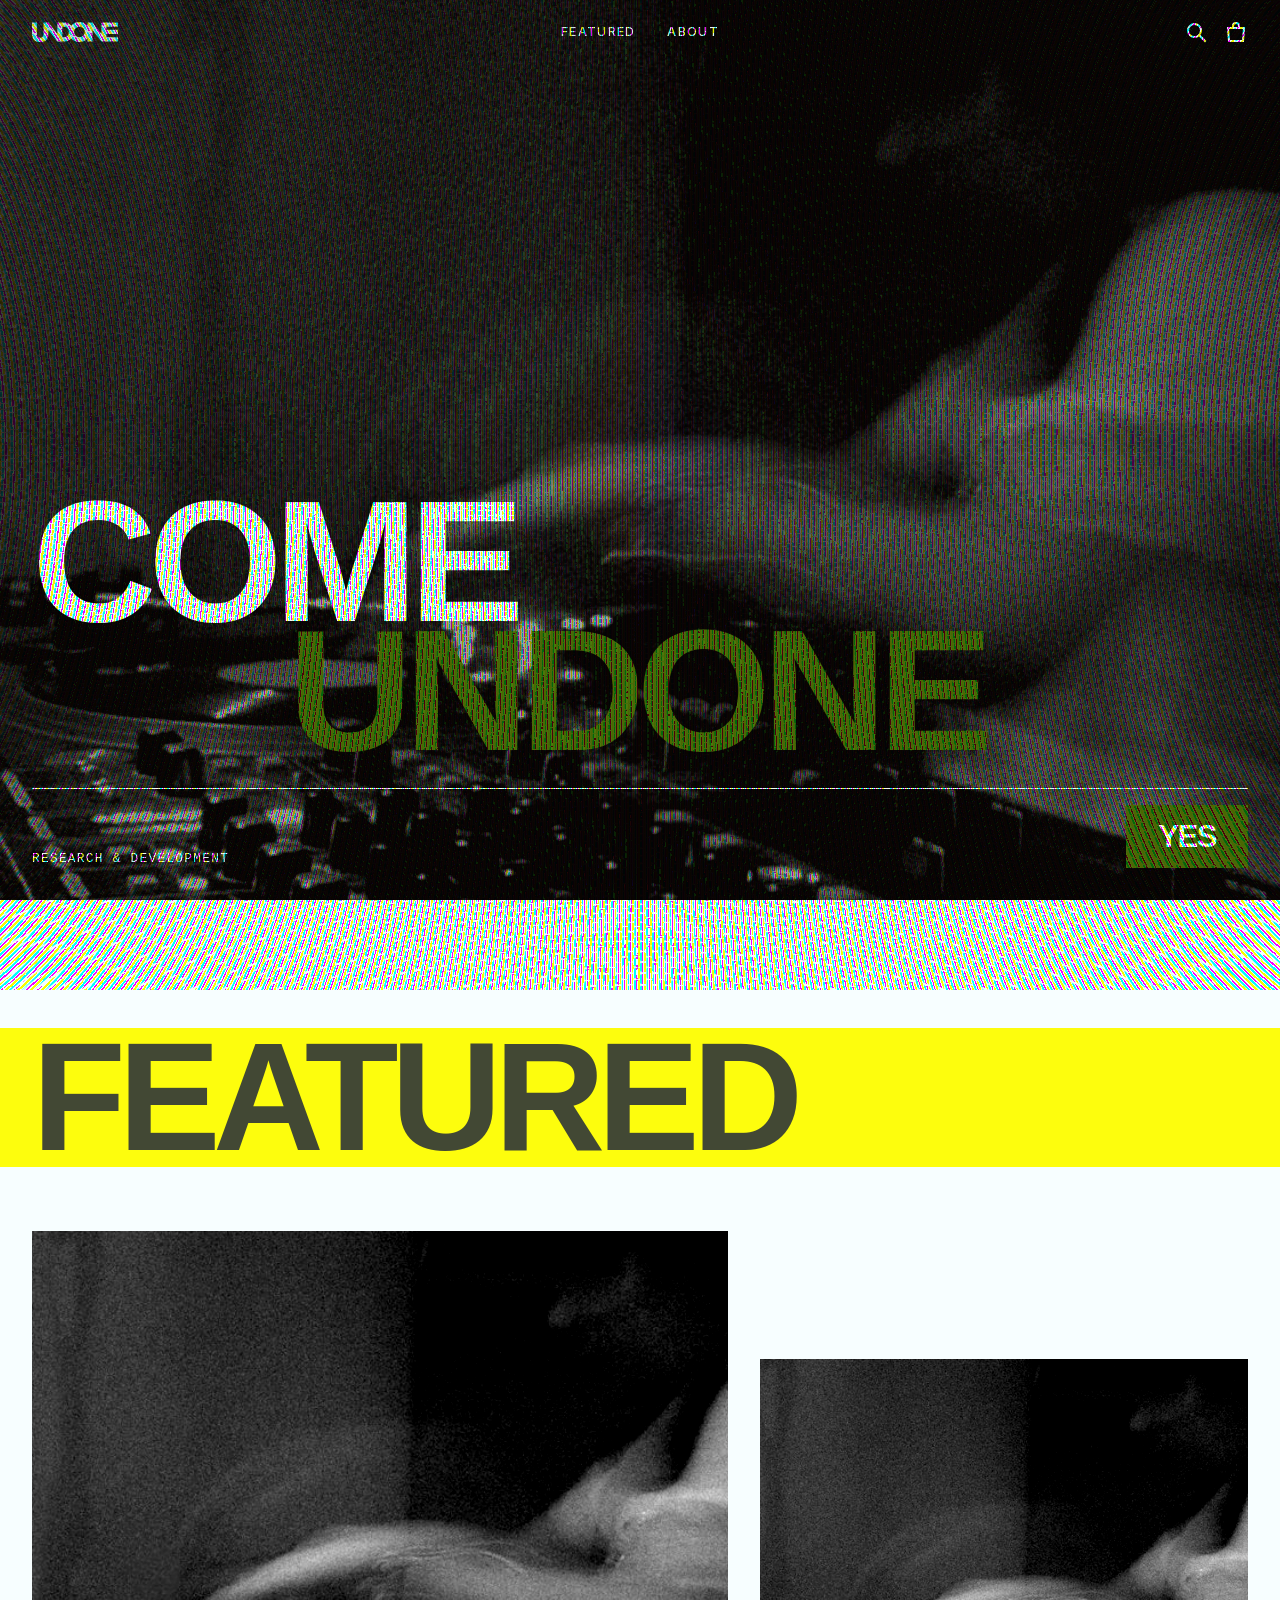
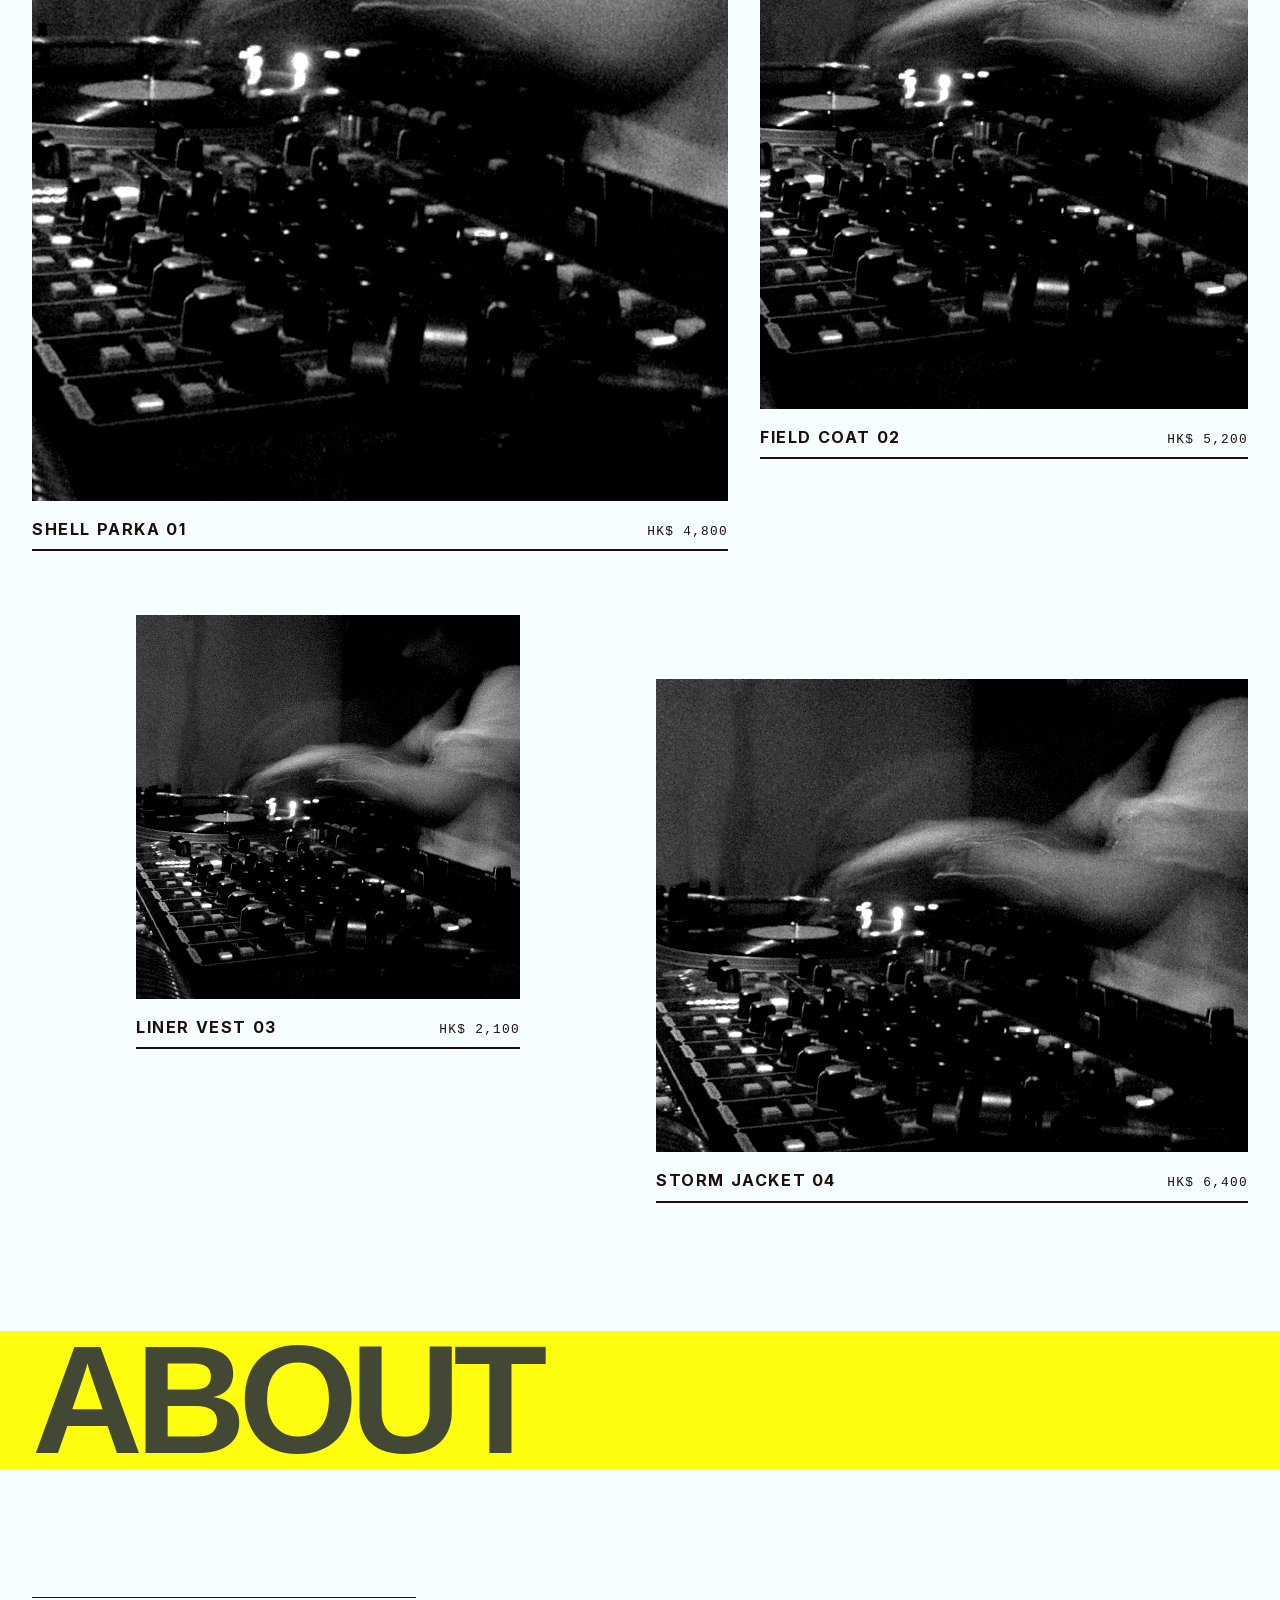
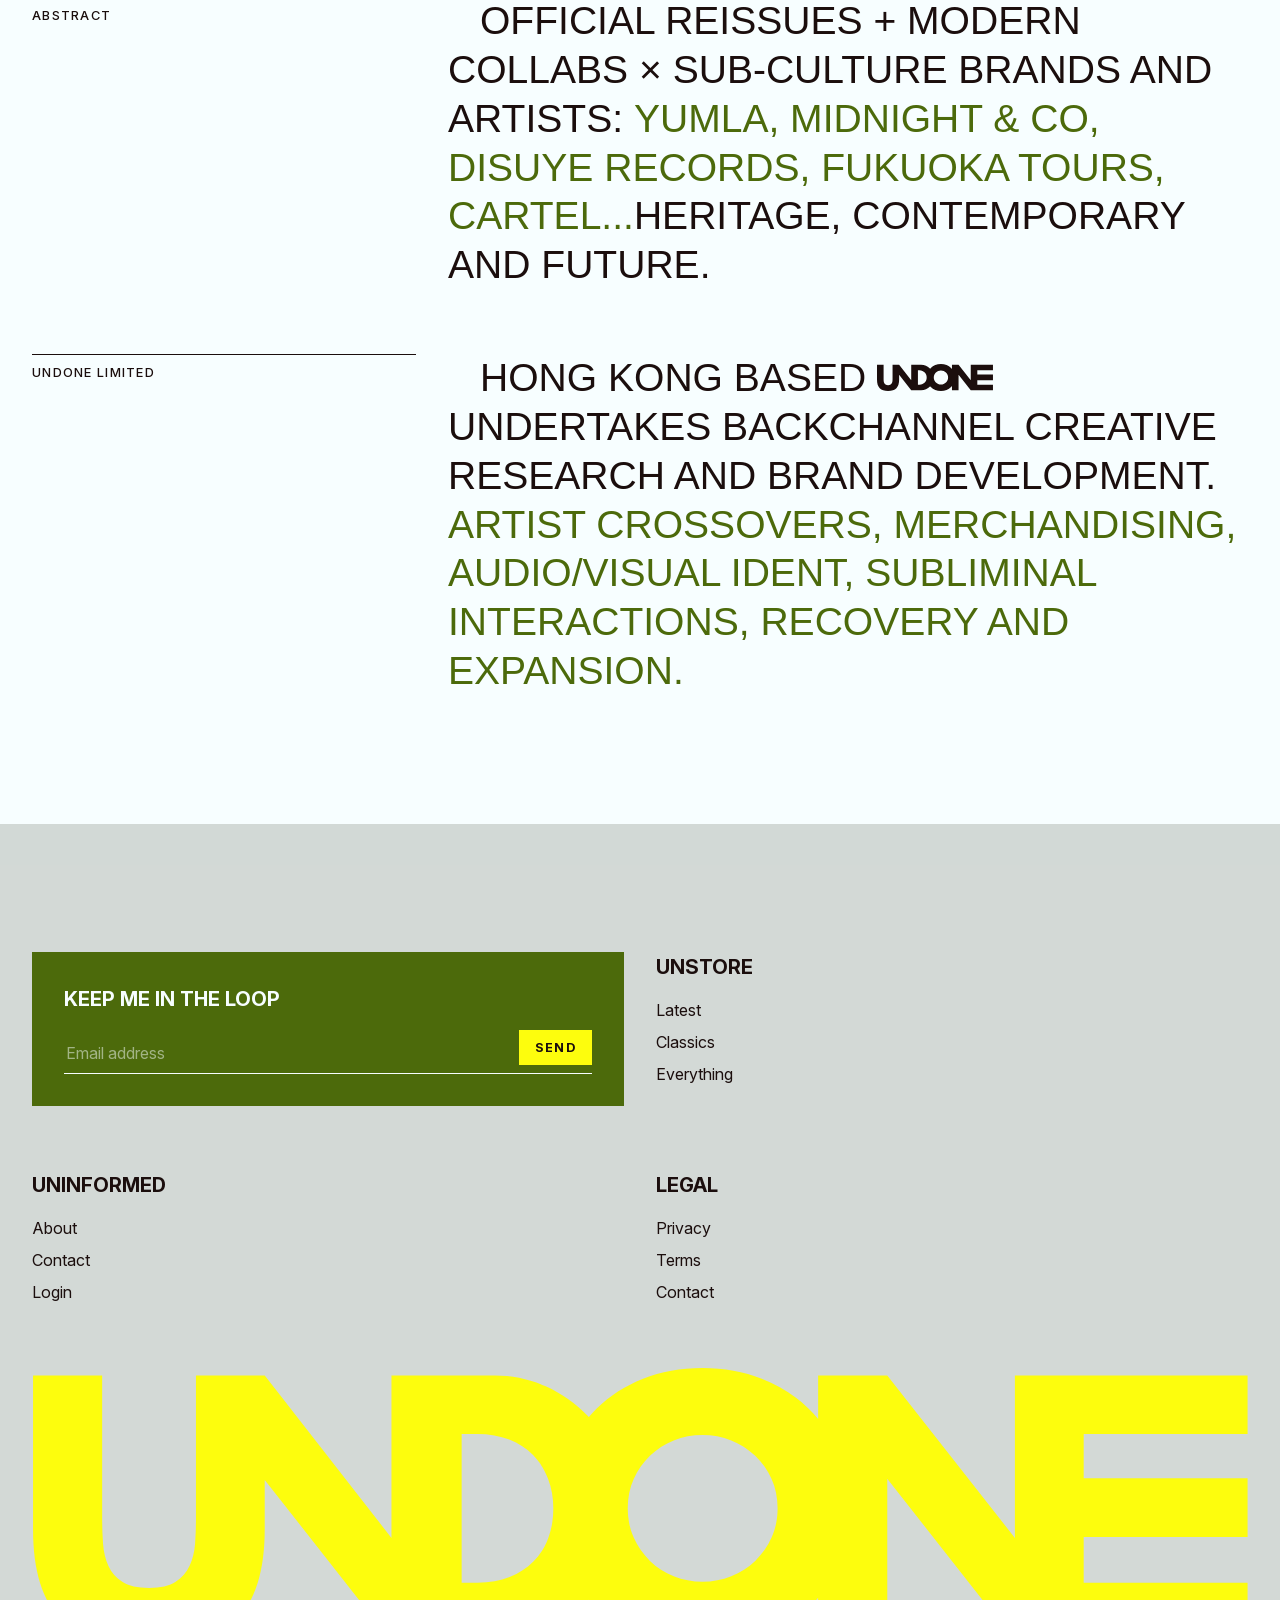
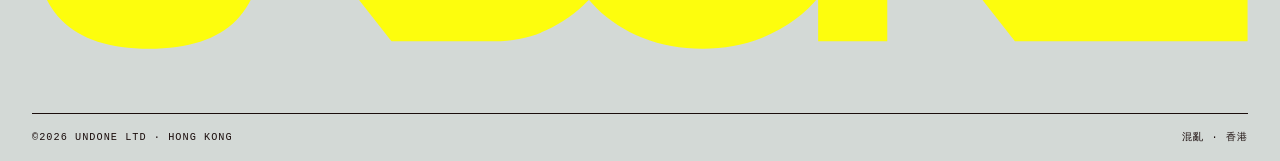
==== commit 5213dc8c: "font swap" ====
--- a/index-new.html
+++ b/index-new.html
@@ -27,7 +27,7 @@
 		<link rel="apple-touch-icon" href="assets/favicon/apple-touch-icon.png">
 		<link rel="manifest" href="assets/favicon/site.webmanifest">
 
-		<link rel="preload" href="assets/fonts/Futura-Bold.woff2" as="font" type="font/woff2" crossorigin>
+		<link rel="preload" href="assets/fonts/Rubik-Variable-latin.woff2" as="font" type="font/woff2" crossorigin>
 		<link rel="stylesheet" href="assets/css/reset.css">
 		<link rel="stylesheet" href="assets/css/style-new.css">
 		<script src="assets/js/background.js" defer></script>
@@ -56,13 +56,11 @@
 				<div data-contents="hero-content">
 					<div data-contents="split-headline" role="heading" aria-level="1">
 						<div>Come</div>
-						<div>Undone?</div>
+						<div>Undone</div>
 					</div>
 					<div data-contents="hero-bar">
 						<div data-contents="hero-meta">
-							<p> Research & Development</p>
-							<p>Undone Ltd · Hong Kong</p>
-							<p>混亂 · 香港</p>
+							<p>Research & Development</p>
 						</div>
 						<a data-contents="cta" href="#featured">Yes</a>
 					</div>
@@ -127,17 +125,17 @@
 			<div data-contents="divider"  id="intro">
 				<h2>About</h2>
 			</div>
-			<article data-contents="intro">
-				<h2 data-contents="label">intro</h2>
-				<div data-contents="statement">
-					<p>Nothing here is finished.</p>
-					<p data-contents="highlight">Every seam is left exposed</p>
-					<p>so you can see how it was made, where it was cut, and what it cost.</p>
-				</div>
-				<div data-contents="statement">
-					<p>Research and development, worn in public.</p>
-					<p data-contents="highlight">Hong Kong, unpolished.</p>
-				</div>
+			<article data-contents="dialog">
+					<h2 data-contents="label">Abstract</h2>
+					<div data-contents="statement">
+						<p>Official reissues + modern collabs × sub-culture brands and artists:</p>
+						<p data-contents="highlight">Yumla, Midnight &amp; Co, Disuye Records, Fukuoka Tours, Cartel...</p><p>Heritage, contemporary and future.</p>
+					</div>
+					<h2 data-contents="label">Undone Limited</h2>
+					<div data-contents="statement">
+						<p>Hong Kong based <i data-contents="undone-text-logo" role="img" aria-label="Undone"></i> undertakes backchannel creative research and brand development.</p>
+						<p data-contents="highlight">Artist crossovers, merchandising, audio/visual ident, subliminal interactions, recovery and expansion.</p>
+					</div>	 
 			</article>
 <!------------------------>
 			<canvas data-contents="crt" aria-hidden="true"></canvas>
@@ -152,19 +150,19 @@
 				</div>
 			</form>
 			<div>
-				<h4>Shop</h4>
+				<h4>Unstore</h4>
 				<div data-contents="footer-links">
-					<a href="#shop">Outerwear</a>
-					<a href="#">Season 04</a>
-					<a href="#">Archive</a>
+					<a href="#featured">Latest</a>
+					<a href="#">Classics</a>
+					<a href="#">Everything</a>
 				</div>
 			</div>
 			<div>
-				<h4>Info</h4>
+				<h4>Uninformed</h4>
 				<div data-contents="footer-links">
 					<a href="#intro">About</a>
+					<a href="#" data-u="info" data-d="undoneltd.com">Contact</a>
 					<a href="#">Login</a>
-					<a href="#" data-u="info" data-d="undoneltd.com">Email</a>
 				</div>
 			</div>
 			<div>
@@ -175,8 +173,8 @@
 					<a href="#">Contact</a>
 				</div>
 			</div>
-			<div data-contents="ghost" aria-hidden="true"></div>
-			<div data-contents="legal">
+			<div data-contents="large-logo" aria-hidden="true"></div>
+			<div data-contents="copyright">
 				<p>©2026 Undone Ltd · Hong Kong</p><p>混亂 · 香港</p>
 			</div>
 		</footer>
--- a/assets/css/style-new.css
+++ b/assets/css/style-new.css
@@ -1,55 +1,20 @@
 /*==============================
 
-Fonts (self-hosted, Fontshare / ITF Free Font License)
+Fonts (self-hosted, SIL Open Font License)
 
 ===============================*/
 
 @font-face {
-    font-family: "Futura Display";
-    src: local("Futura-Medium"), url("../fonts/Futura-Medium.woff2") format("woff2");
-    font-weight: 500;
+    font-family: "Rubik";
+    src: url("../fonts/Rubik-Variable-latin.woff2") format("woff2");
+    font-weight: 300 900;
     font-display: swap;
 }
 
 @font-face {
-    font-family: "Futura Display";
-    src: local("Futura-Bold"), url("../fonts/Futura-Bold.woff2") format("woff2");
-    font-weight: 700;
-    font-display: swap;
-}
-
-@font-face {
-    font-family: "Clash Grotesk";
-    src: url("../fonts/ClashGrotesk-Medium.woff2") format("woff2");
-    font-weight: 500;
-    font-display: swap;
-}
-
-@font-face {
-    font-family: "Clash Grotesk";
-    src: url("../fonts/ClashGrotesk-Bold.woff2") format("woff2");
-    font-weight: 700;
-    font-display: swap;
-}
-
-@font-face {
-    font-family: "General Sans";
-    src: url("../fonts/GeneralSans-Regular.woff2") format("woff2");
-    font-weight: 400;
-    font-display: swap;
-}
-
-@font-face {
-    font-family: "General Sans";
-    src: url("../fonts/GeneralSans-Medium.woff2") format("woff2");
-    font-weight: 500;
-    font-display: swap;
-}
-
-@font-face {
-    font-family: "General Sans";
-    src: url("../fonts/GeneralSans-Bold.woff2") format("woff2");
-    font-weight: 700;
+    font-family: "Inter";
+    src: url("../fonts/Inter-Variable-latin.woff2") format("woff2");
+    font-weight: 100 900;
     font-display: swap;
 }
 
@@ -73,7 +38,6 @@
     --c-accent: rgb(var(--accent-rgb));
     --c-neon: rgb(var(--neon-rgb));
     --c-deep: rgb(var(--deep-rgb));
-    --c-rule: rgb(var(--rule-rgb));
     --c-muted: rgb(var(--paper-rgb) / 0.5);
     --smoke: rgb(var(--deep-rgb) / 0.2);
 
@@ -100,7 +64,7 @@
     --fs-hero: 13.5vw;
     --fs-divider: 12vw;
     --indent-hero: 20vw;
-    --indent-text: calc(var(--unit) * 3);
+    --indent-text: calc(var(--unit) * 2);
 
     --gutter: var(--sp-4);
     --nav-h: var(--sp-5);
@@ -109,14 +73,14 @@
     --underline: calc(var(--rule) * 2);
 
     /* Typography */
-    --font-display: "Futura Display", "Clash Grotesk", "Helvetica Neue", sans-serif;
-    --font-body: "General Sans", "Helvetica Neue", sans-serif;
+    --font-display: "Rubik", "Helvetica Neue", sans-serif;
+    --font-body: "Inter", "Helvetica Neue", sans-serif;
     --font-mono: ui-monospace, "SF Mono", Menlo, monospace;
     --lh-split: 0.75;
     --lh-display: 0.85;
     --lh-body: 1.5;
     --track-split: -0.05em;
-    --track-display: -0.04em;
+    --track-display: -0.05em;
     --track-wide: 0.1em;
 
     /* Motion */
@@ -290,7 +254,7 @@
 
 [data-contents="brand"] {
     justify-self: start;
-    height: var(--fs-2);
+    height: var(--fs-1);
     aspect-ratio: 441 / 102;
     background-color: currentColor;
     mask: url("../img/logo5.svg") left center / contain no-repeat;
@@ -445,10 +409,10 @@
 
 ===============================*/
 
-[data-contents="intro"] {
+[data-contents="dialog"] {
     display: grid;
     grid-template-columns: repeat(12, 1fr);
-    gap: var(--sp-4) var(--gutter);
+    gap: var(--sp-5) var(--gutter);
     padding: var(--sp-6) var(--gutter);
 }
 
@@ -466,9 +430,9 @@
 [data-contents="statement"] {
     grid-column: 5 / -1;
     font-family: var(--font-display);
-    font-weight: 500;
-    font-size: clamp(var(--fs-3), 3.2vw, var(--fs-5));
-    line-height: 1.05;
+    font-weight: 300;
+    font-size: clamp(var(--fs-2), 3.2vw, var(--fs-4));
+    line-height: 1.25;
     text-transform: uppercase;
     text-indent: var(--indent-text);
 }
@@ -479,6 +443,15 @@
 
 [data-contents="highlight"] {
     color: var(--c-accent);
+}
+
+[data-contents="undone-text-logo"] {
+    display: inline-block;
+    height: 1cap;
+    aspect-ratio: 441 / 102;
+    margin: 0;
+    background-color: currentColor;
+    mask: url("../img/logo5.svg") center / contain no-repeat;
 }
 
 /*==============================
@@ -497,7 +470,7 @@
     padding-inline: var(--gutter);
     color: var(--c-deep);
     font-family: var(--font-display);
-    font-weight: 700;
+    font-weight: 900;
     font-size: var(--fs-divider);
     line-height: var(--lh-display);
     letter-spacing: var(--track-display);
@@ -671,7 +644,7 @@
     background-color: var(--c-paper);
 }
 
-[data-contents="ghost"] {
+[data-contents="large-logo"] {
     grid-column: 1 / -1;
     width: 100%;
     aspect-ratio: 441 / 102;
@@ -679,7 +652,7 @@
     mask: url("../img/logo5.svg") center / contain no-repeat;
 }
 
-[data-contents="legal"] {
+[data-contents="copyright"] {
     grid-column: 1 / -1;
     display: flex;
     flex-wrap: wrap;
@@ -713,7 +686,7 @@
         text-align: center;
     }
 
-    [data-contents="intro"] > *,
+    [data-contents="dialog"] > *,
     [data-contents="products"] > [data-contents="product"] {
         grid-column: 1 / -1;
         margin-top: 0;
